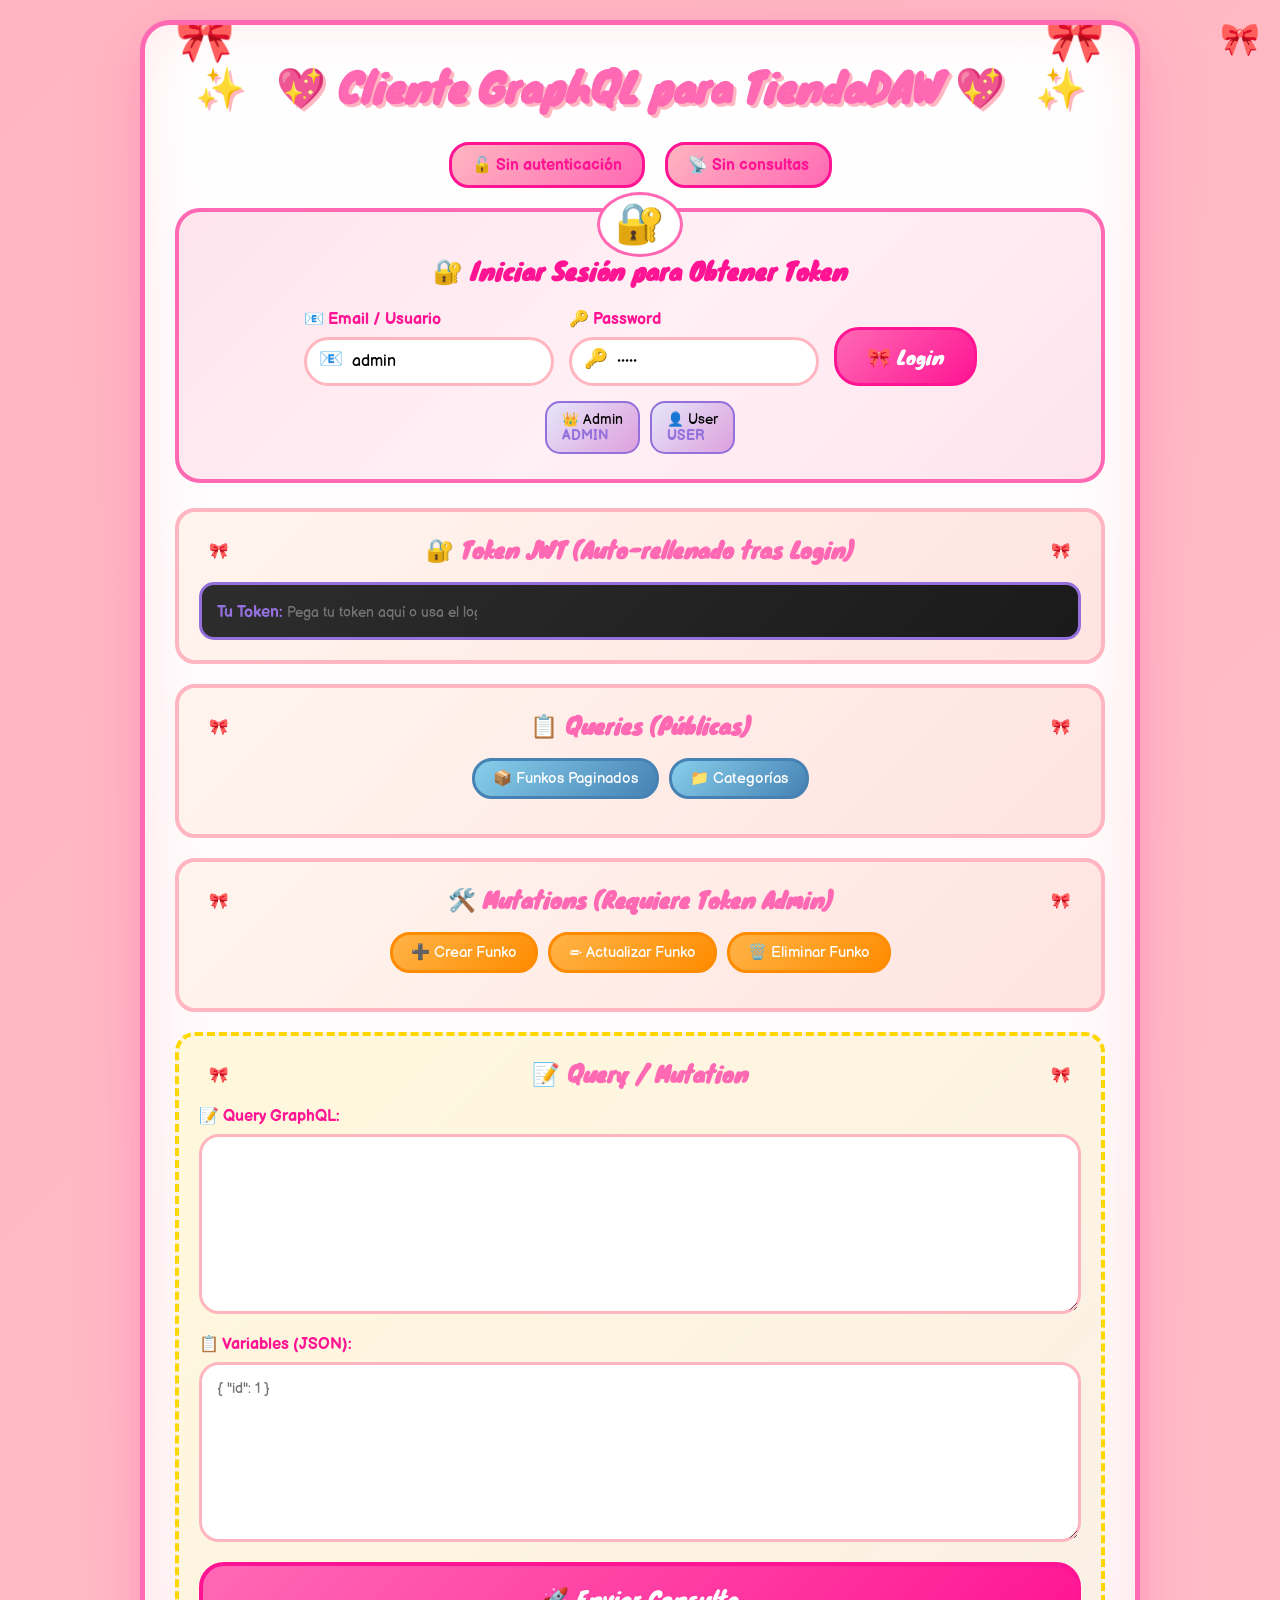
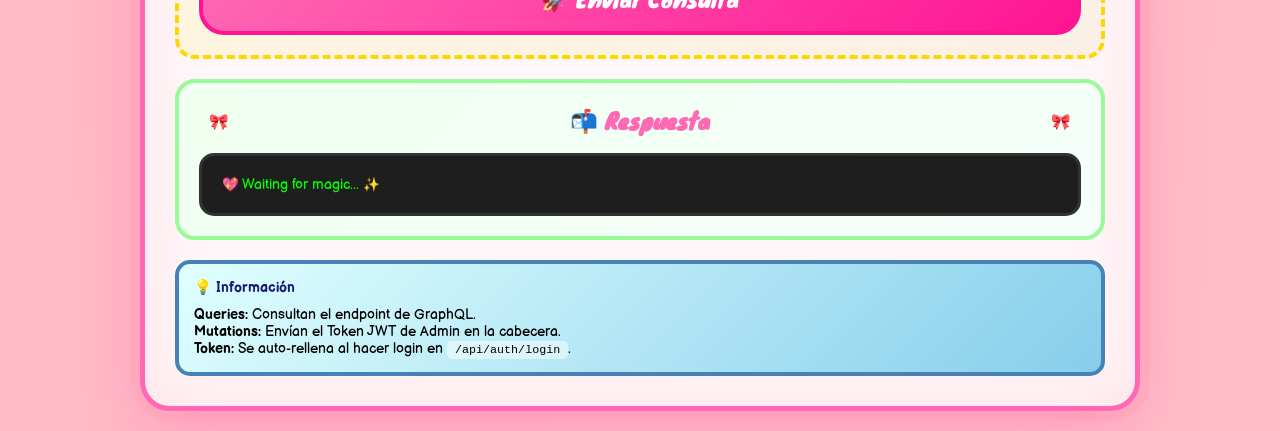
==== Funko.Client/Pages/index.html @ 9c13aac6 "adelanto" ====
﻿<!DOCTYPE html>
<html lang="es">
<head>
    <meta charset="UTF-8" />
    <meta name="viewport" content="width=device-width, initial-scale=1.0" />
    <title>💖 Cliente GraphQL para TiendaDAW 💖</title>
    <link href="https://fonts.googleapis.com/css2?family=Knewave&family=Balsamiq+Sans&display=swap" rel="stylesheet">
    <style>
        * { margin: 0; padding: 0; box-sizing: border-box; }

        :root {
            --hk-pink: #FF69B4;
            --hk-light-pink: #FFB6C1;
            --hk-red: #FF1493;
            --hk-yellow: #FFD700;
            --hk-purple: #9370DB;
            --hk-blue: #87CEEB;
            --hk-green: #98FB98;
        }

        body {
            background: linear-gradient(135deg, #FFB6C1, #FFC0CB, #FFE4E1, #FFF0F5);
            background-size: 400% 400%;
            animation: gradientShift 8s ease infinite;
            font-family: 'Balsamiq Sans', cursive, sans-serif;
            min-height: 100vh;
            padding: 20px;
        }

        @keyframes gradientShift {
            0% { background-position: 0% 50%; }
            50% { background-position: 100% 50%; }
            100% { background-position: 0% 50%; }
        }

        @keyframes float {
            0%, 100% { transform: translateY(0px); }
            50% { transform: translateY(-10px); }
        }

        @keyframes sparkle {
            0%, 100% { opacity: 1; transform: scale(1) rotate(0deg); }
            50% { opacity: 0.7; transform: scale(1.2) rotate(180deg); }
        }

        .floating-ribbon {
            position: fixed;
            top: 20px;
            right: 20px;
            font-size: 2em;
            animation: float 3s ease-in-out infinite;
            z-index: 1000;
        }

        .container {
            background: linear-gradient(180deg, #FFFFFF 0%, #FFF5F8 100%);
            border: 5px solid var(--hk-pink);
            border-radius: 30px;
            padding: 30px;
            width: 95%;
            max-width: 1000px;
            margin: 0 auto;
            box-shadow:
                    0 20px 60px rgba(255, 105, 180, 0.4),
                    0 0 0 10px var(--hk-light-pink),
                    inset 0 0 60px rgba(255, 182, 193, 0.3);
            position: relative;
            overflow: hidden;
        }

        .container::before {
            content: '🎀';
            position: absolute;
            top: -15px;
            left: 30px;
            font-size: 3em;
            animation: float 2s ease-in-out infinite;
        }

        .container::after {
            content: '🎀';
            position: absolute;
            top: -15px;
            right: 30px;
            font-size: 3em;
            animation: float 2s ease-in-out infinite 1s;
        }

        h1 {
            color: var(--hk-pink);
            text-align: center;
            font-family: 'Knewave', cursive;
            font-size: 2.5em;
            text-shadow: 3px 3px var(--hk-light-pink);
            margin-bottom: 25px;
            position: relative;
        }

        h1::before, h1::after {
            content: '✨';
            position: absolute;
            top: 50%;
            transform: translateY(-50%);
            animation: sparkle 2s ease-in-out infinite;
        }

        h1::before { left: 20px; }
        h1::after { right: 20px; animation-delay: 1s; }

        /* Login Section */
        .login-section {
            background: linear-gradient(135deg, #FFE4EC 0%, #FFF0F5 50%, #FFE4EC 100%);
            border: 4px solid var(--hk-pink);
            border-radius: 25px;
            padding: 25px;
            margin-bottom: 25px;
            position: relative;
        }

        .login-section::before {
            content: '🔐';
            position: absolute;
            top: -20px;
            left: 50%;
            transform: translateX(-50%);
            font-size: 2.5em;
            background: white;
            padding: 5px 15px;
            border-radius: 50%;
            border: 3px solid var(--hk-pink);
        }

        .login-title {
            color: var(--hk-red);
            text-align: center;
            font-family: 'Knewave', cursive;
            font-size: 1.5em;
            margin: 15px 0 20px 0;
        }

        .login-form {
            display: flex;
            gap: 15px;
            flex-wrap: wrap;
            align-items: flex-end;
            justify-content: center;
        }

        .input-group {
            position: relative;
            flex: 1;
            min-width: 180px;
            max-width: 250px;
        }

        .input-group label {
            display: block;
            color: var(--hk-red);
            font-weight: bold;
            margin-bottom: 8px;
            font-size: 1em;
        }

        .input-group input {
            width: 100%;
            padding: 12px 15px 12px 45px;
            border: 3px solid var(--hk-light-pink);
            border-radius: 25px;
            font-size: 1em;
            font-family: 'Balsamiq Sans', cursive;
            transition: all 0.3s ease;
            background: white;
        }

        .input-group input:focus {
            outline: none;
            border-color: var(--hk-pink);
            box-shadow: 0 0 20px rgba(255, 105, 180, 0.4);
        }

        .input-icon {
            position: absolute;
            left: 15px;
            top: 38px;
            font-size: 1.2em;
        }

        .btn-login {
            padding: 12px 30px;
            background: linear-gradient(135deg, var(--hk-pink), var(--hk-red));
            color: white;
            border: 3px solid var(--hk-red);
            border-radius: 25px;
            font-family: 'Knewave', cursive;
            font-size: 1.2em;
            cursor: pointer;
            transition: all 0.3s ease;
            position: relative;
            overflow: hidden;
        }

        .btn-login::before {
            content: '';
            position: absolute;
            top: 50%;
            left: 50%;
            width: 0;
            height: 0;
            background: rgba(255,255,255,0.3);
            border-radius: 50%;
            transform: translate(-50%, -50%);
            transition: all 0.3s ease;
        }

        .btn-login:hover::before {
            width: 200px;
            height: 200px;
        }

        .btn-login:hover {
            transform: translateY(-3px);
            box-shadow: 0 8px 25px rgba(255, 15, 147, 0.5);
        }

        .btn-login:disabled {
            opacity: 0.6;
            cursor: not-allowed;
            transform: none;
        }

        /* Demo Users */
        .demo-users {
            display: flex;
            gap: 10px;
            justify-content: center;
            margin-top: 15px;
            flex-wrap: wrap;
        }

        .demo-user {
            padding: 8px 15px;
            background: linear-gradient(135deg, #E6E6FA, #DDA0DD);
            border: 2px solid var(--hk-purple);
            border-radius: 15px;
            font-size: 0.85em;
            cursor: pointer;
            transition: all 0.3s ease;
        }

        .demo-user:hover {
            transform: scale(1.05);
            box-shadow: 0 4px 15px rgba(147, 112, 219, 0.4);
        }

        .demo-user .role {
            font-weight: bold;
            color: var(--hk-purple);
        }

        /* Config Section */
        .config-section {
            background: linear-gradient(135deg, #FFF5EE, #FFE4E1);
            border: 4px solid var(--hk-light-pink);
            border-radius: 20px;
            padding: 20px;
            margin-bottom: 20px;
        }

        .section-title {
            color: var(--hk-pink);
            font-family: 'Knewave', cursive;
            font-size: 1.4em;
            text-align: center;
            margin-bottom: 15px;
            position: relative;
        }

        .section-title::before, .section-title::after {
            content: '🎀';
            font-size: 0.7em;
            position: absolute;
            top: 50%;
            transform: translateY(-50%);
        }

        .section-title::before { left: 10px; }
        .section-title::after { right: 10px; }

        .form-row {
            display: flex;
            gap: 15px;
            flex-wrap: wrap;
        }

        .form-group {
            flex: 1;
            min-width: 200px;
        }

        .form-group label {
            display: block;
            color: var(--hk-red);
            font-weight: bold;
            margin-bottom: 8px;
        }

        .form-group input, .form-group textarea {
            width: 100%;
            padding: 12px 15px;
            border: 3px solid var(--hk-light-pink);
            border-radius: 20px;
            font-size: 1em;
            font-family: 'Balsamiq Sans', cursive;
            transition: all 0.3s ease;
        }

        .form-group input:focus, .form-group textarea:focus {
            outline: none;
            border-color: var(--hk-pink);
            box-shadow: 0 0 15px rgba(255, 105, 180, 0.3);
        }

        .token-display {
            background: linear-gradient(135deg, #2d2d2d, #1a1a1a);
            border: 3px solid var(--hk-purple);
            border-radius: 15px;
            padding: 15px;
            margin-top: 10px;
        }

        .token-display label {
            color: var(--hk-purple);
            font-weight: bold;
        }

        .token-display input {
            background: transparent !important;
            border: none !important;
            color: #00ff00;
            font-family: 'Balsamiq Sans', cursive;
            font-size: 0.85em;
            padding: 0 !important;
            margin-top: 5px;
        }

        .token-display input:focus {
            box-shadow: none !important;
        }

        /* Quick Buttons */
        .quick-queries {
            display: flex;
            flex-wrap: wrap;
            gap: 10px;
            justify-content: center;
            margin-bottom: 15px;
        }

        .btn-quick {
            padding: 8px 18px;
            background: linear-gradient(135deg, var(--hk-blue), #4682B4);
            color: white;
            border: 3px solid #4682B4;
            border-radius: 20px;
            font-family: 'Balsamiq Sans', cursive;
            font-size: 0.95em;
            cursor: pointer;
            transition: all 0.3s ease;
        }

        .btn-quick:hover {
            transform: translateY(-2px);
            box-shadow: 0 5px 15px rgba(70, 130, 180, 0.4);
        }

        .btn-quick.admin {
            background: linear-gradient(135deg, #FFB347, #FF8C00);
            border-color: #FF8C00;
        }

        .btn-quick.sub {
            background: linear-gradient(135deg, var(--hk-green), #32CD32);
            border-color: #32CD32;
        }

        /* Editor */
        .editor-section {
            background: linear-gradient(135deg, #FFF8DC, #FAF0E6);
            border: 4px dashed var(--hk-yellow);
            border-radius: 20px;
            padding: 20px;
            margin-bottom: 20px;
        }

        .editor-section textarea {
            width: 100%;
            min-height: 180px;
            padding: 15px;
            border: 3px solid var(--hk-light-pink);
            border-radius: 20px;
            font-family: 'Balsamiq Sans', cursive;
            font-size: 0.9em;
            box-sizing: border-box;
            transition: all 0.3s ease;
        }

        .editor-section textarea:focus {
            outline: none;
            border-color: var(--hk-pink);
            box-shadow: 0 0 15px rgba(255, 105, 180, 0.3);
        }

        .btn-send {
            width: 100%;
            padding: 15px;
            background: linear-gradient(135deg, var(--hk-pink), var(--hk-red));
            color: white;
            border: 4px solid var(--hk-red);
            border-radius: 25px;
            font-family: 'Knewave', cursive;
            font-size: 1.4em;
            cursor: pointer;
            transition: all 0.3s ease;
            margin-top: 15px;
        }

        .btn-send:hover {
            transform: translateY(-3px);
            box-shadow: 0 10px 30px rgba(255, 15, 147, 0.5);
        }

        /* Response */
        .response-section {
            background: linear-gradient(135deg, #F0FFF0, #F5FFFA);
            border: 4px solid var(--hk-green);
            border-radius: 20px;
            padding: 20px;
        }

        #response {
            background: #1e1e1e;
            border: 3px solid #333;
            border-radius: 15px;
            padding: 20px;
            color: #00ff00;
            font-family: 'Balsamiq Sans', cursive;
            font-size: 0.85em;
            max-height: 350px;
            overflow-y: auto;
            white-space: pre-wrap;
            word-wrap: break-word;
        }

        #error {
            background: linear-gradient(135deg, #FFE4E1, #FFB6C1);
            border: 4px solid var(--hk-red);
            border-radius: 15px;
            padding: 15px;
            color: #8B0000;
            font-weight: bold;
            margin-top: 15px;
        }

        /* Status */
        .status-bar {
            display: flex;
            justify-content: center;
            gap: 20px;
            margin-bottom: 20px;
            flex-wrap: wrap;
        }

        .status-item {
            padding: 10px 20px;
            border-radius: 20px;
            font-weight: bold;
            display: flex;
            align-items: center;
            gap: 8px;
        }

        .status-connected {
            background: linear-gradient(135deg, var(--hk-green), #90EE90);
            color: #006400;
            border: 3px solid #228B22;
        }

        .status-disconnected {
            background: linear-gradient(135deg, #FFB6C1, #FF69B4);
            color: var(--hk-red);
            border: 3px solid var(--hk-red);
        }

        .status-loading {
            background: linear-gradient(135deg, var(--hk-yellow), #FFA500);
            color: #8B4513;
            border: 3px solid #DAA520;
            animation: spin 1s linear infinite;
        }

        @keyframes spin {
            0% { transform: rotate(0deg); }
            100% { transform: rotate(360deg); }
        }

        /* Info Box */
        .info-box {
            background: linear-gradient(135deg, #E0FFFF, #87CEEB);
            border: 4px solid #4682B4;
            border-radius: 15px;
            padding: 15px;
            margin-top: 20px;
            font-size: 0.9em;
        }

        .info-box h4 {
            color: #191970;
            margin-bottom: 10px;
        }

        .info-box code {
            background: rgba(255,255,255,0.5);
            padding: 2px 8px;
            border-radius: 5px;
        }

        /* Scrollbar */
        #response::-webkit-scrollbar {
            width: 12px;
        }

        #response::-webkit-scrollbar-track {
            background: #333;
            border-radius: 10px;
        }

        #response::-webkit-scrollbar-thumb {
            background: var(--hk-pink);
            border-radius: 10px;
        }

        @media (max-width: 768px) {
            .login-form {
                flex-direction: column;
                align-items: stretch;
            }

            .input-group {
                max-width: 100%;
            }

            .btn-login {
                width: 100%;
            }
        }
    </style>
</head>
<body>
<div class="floating-ribbon">🎀</div>

<div class="container">
    <h1>💖 Cliente GraphQL para TiendaDAW 💖</h1>

    <!-- Status Bar -->
    <div class="status-bar">
        <div id="authStatus" class="status-item status-disconnected">
            🔓 Sin autenticación
        </div>
        <div id="responseStatus" class="status-item status-disconnected">
            📡 Sin consultas
        </div>
    </div>

    <!-- Login Section -->
    <div class="login-section">
        <h2 class="login-title">🔐 Iniciar Sesión para Obtener Token</h2>
        <div class="login-form">
            <div class="input-group">
                <label for="email">📧 Email / Usuario</label>
                <span class="input-icon">📧</span>
                <input type="text" id="email" placeholder="admin" value="admin">
            </div>
            <div class="input-group">
                <label for="password">🔑 Password</label>
                <span class="input-icon">🔑</span>
                <input type="password" id="password" placeholder="Contraseña" value="admin">
            </div>
            <button id="btnLogin" class="btn-login" onclick="doLogin()">
                🎀 Login
            </button>
        </div>
        <div class="demo-users">
            <div class="demo-user" onclick="fillDemo('admin', 'admin')">
                👑 Admin<br><span class="role">ADMIN</span>
            </div>
            <div class="demo-user" onclick="fillDemo('userdaw', 'userdaw')">
                👤 User<br><span class="role">USER</span>
            </div>
        </div>
    </div>

    <!-- Token Display -->
    <div class="config-section">
        <h3 class="section-title">🔐 Token JWT (Auto-rellenado tras Login)</h3>
        <div class="token-display">
            <label for="token">Tu Token:</label>
            <input type="text" id="token" placeholder="Pega tu token aquí o usa el login arriba">
        </div>
    </div>

    <!-- Queries -->
    <div class="config-section">
        <h3 class="section-title">📋 Queries (Públicas)</h3>
        <div class="quick-queries">
            <button class="btn-quick" onclick="loadQuery('funkos')">📦 Funkos Paginados</button>
            <button class="btn-quick" onclick="loadQuery('categorias')">📁 Categorías</button>
        </div>
    </div>

    <!-- Mutations (Admin) -->
    <div class="config-section">
        <h3 class="section-title">🛠️ Mutations (Requiere Token Admin)</h3>
        <div class="quick-queries">
            <button class="btn-quick admin" onclick="loadQuery('createFunko')">➕ Crear Funko</button>
            <button class="btn-quick admin" onclick="loadQuery('updateFunko')">✏️ Actualizar Funko</button>
            <button class="btn-quick admin" onclick="loadQuery('deleteFunko')">🗑️ Eliminar Funko</button>
        </div>
    </div>

    <!-- Editor -->
    <div class="editor-section">
        <h3 class="section-title">📝 Query / Mutation</h3>
        <div class="form-group">
            <label for="query">📝 Query GraphQL:</label>
            <textarea id="query"></textarea>
        </div>

        <div class="form-group" style="margin-top: 15px;">
            <label for="variables">📋 Variables (JSON):</label>
            <textarea id="variables" rows="3" placeholder='{ "id": 1 }'></textarea>
        </div>

        <button class="btn-send" onclick="sendQuery()">
            🚀 Enviar Consulta
        </button>
    </div>

    <!-- Response -->
    <div class="response-section">
        <h3 class="section-title">📬 Respuesta</h3>
        <div id="response">💖 Waiting for magic... ✨</div>
        <div id="error" style="display: none"></div>
    </div>

    <!-- Info -->
    <div class="info-box">
        <h4>💡 Información</h4>
        <p><b>Queries:</b> Consultan el endpoint de GraphQL.</p>
        <p><b>Mutations:</b> Envían el Token JWT de Admin en la cabecera.</p>
        <p><b>Token:</b> Se auto-rellena al hacer login en <code>/api/auth/login</code>.</p>
    </div>
</div>

<script>
    const API_URL = 'http://localhost:5175'; // Cambia el puerto si tu API corre en otro

    const queries = {
        funkos: `query {
  funkosPaged {
    nodes {
      id
      name
      precio
      stock
      categoria {
        idY
        name
      }
    }
  }
}`,
        categorias: `{
  categorias {
    idY
    name
    descripcion
  }
}`,
        createFunko: `mutation($input: CreateFunkoInput!) {
  crearProducto(input: $input) {
    id
    name
    precio
    stock
  }
}`,
        varsCreate: `{
  "input": {
    "name": "Funko Test",
    "precio": 25.99,
    "stock": 10,
    "categoriaId": "TU_ID_DE_CATEGORIA",
    "proveedorId": "6aea3735970e44112a37f3c7"
  }
}`,
        updateFunko: `mutation($id: Long!, $input: UpdateFunkoInput!) {
  actualizarFunko(id: $id, input: $input) {
    id
    name
    precio
    stock
  }
}`,
        varsUpdate: `{
  "id": 1,
  "input": {
    "name": "Funko Actualizado",
    "precio": 29.99,
    "stock": 15,
    "categoriaId": "TU_ID_DE_CATEGORIA",
    "proveedorId": "6aea3735970e44112a37f3c7"
  }
}`,
        deleteFunko: `mutation($id: Long!) {
  eliminarFunko(id: $id)
}`,
        varsDelete: `{"id": 1}`
    };

    function fillDemo(username, password) {
        document.getElementById('email').value = username;
        document.getElementById('password').value = password;
    }

    async function doLogin() {
        const username = document.getElementById('email').value.trim();
        const password = document.getElementById('password').value;
        const btn = document.getElementById('btnLogin');
        const status = document.getElementById('authStatus');

        if (!username || !password) {
            alert('Completa usuario y contraseña');
            return;
        }

        btn.disabled = true;
        btn.textContent = '⏳ Validando...';
        status.className = 'status-item status-loading';
        status.textContent = '🔄 Autenticando...';

        try {
            // Apunta exactamente a tu endpoint de login en ASP.NET Core Identity
            const response = await fetch(`${API_URL}/api/auth/login`, {
                method: 'POST',
                headers: { 'Content-Type': 'application/json' },
                body: JSON.stringify({ username, password })
            });

            const data = await response.json();
            const tokenValue = data.token || data.Token;

            if (response.ok && tokenValue) {
                document.getElementById('token').value = tokenValue;
                status.className = 'status-item status-connected';
                status.innerHTML = `🔓 ${username} (Autenticado)`;
                document.getElementById('response').textContent = '✅ Login exitoso! Token almacenado.\n\n' +
                    JSON.stringify(data, null, 2);
            } else {
                status.className = 'status-item status-disconnected';
                status.textContent = '🔓 Error de autenticación';
                document.getElementById('response').textContent = JSON.stringify(data, null, 2);
            }
        } catch (error) {
            status.className = 'status-item status-disconnected';
            status.textContent = '🔓 Error de conexión';
            alert('No se pudo conectar al servidor en ' + API_URL);
        }

        btn.disabled = false;
        btn.textContent = '🎀 Login';
    }

    function loadQuery(type) {
        const queryEl = document.getElementById('query');
        const varsEl = document.getElementById('variables');

        if (queries[type]) {
            queryEl.value = queries[type];
        }

        const varKey = 'vars' + type.charAt(0).toUpperCase() + type.slice(1);
        if (queries[varKey]) {
            varsEl.value = queries[varKey];
        } else {
            varsEl.value = '';
        }
    }

    async function sendQuery() {
        const query = document.getElementById('query').value;
        const variablesText = document.getElementById('variables').value;
        const token = document.getElementById('token').value.trim();
        const responseStatus = document.getElementById('responseStatus');
        const responseBox = document.getElementById('response');

        responseStatus.className = 'status-item status-loading';
        responseStatus.textContent = '📡 Enviando...';

        let variables = null;
        if (variablesText.trim()) {
            try {
                variables = JSON.parse(variablesText);
            } catch (e) {
                alert('Las variables no tienen un formato JSON válido.');
                responseStatus.className = 'status-item status-disconnected';
                responseStatus.textContent = '📡 Error JSON';
                return;
            }
        }

        const headers = { 'Content-Type': 'application/json' };
        if (token) {
            headers['Authorization'] = `Bearer ${token}`;
        }

        try {
            const res = await fetch(`${API_URL}/graphql`, {
                method: 'POST',
                headers: headers,
                body: JSON.stringify({ query, variables })
            });

            const result = await res.json();
            responseBox.textContent = JSON.stringify(result, null, 2);
            responseStatus.className = 'status-item status-connected';
            responseStatus.textContent = '📡 Respuesta recibida';
        } catch (err) {
            responseBox.textContent = 'Error de red: ' + err.message;
            responseStatus.className = 'status-item status-disconnected';
            responseStatus.textContent = '📡 Error de red';
        }
    }
</script>
</body>
</html>
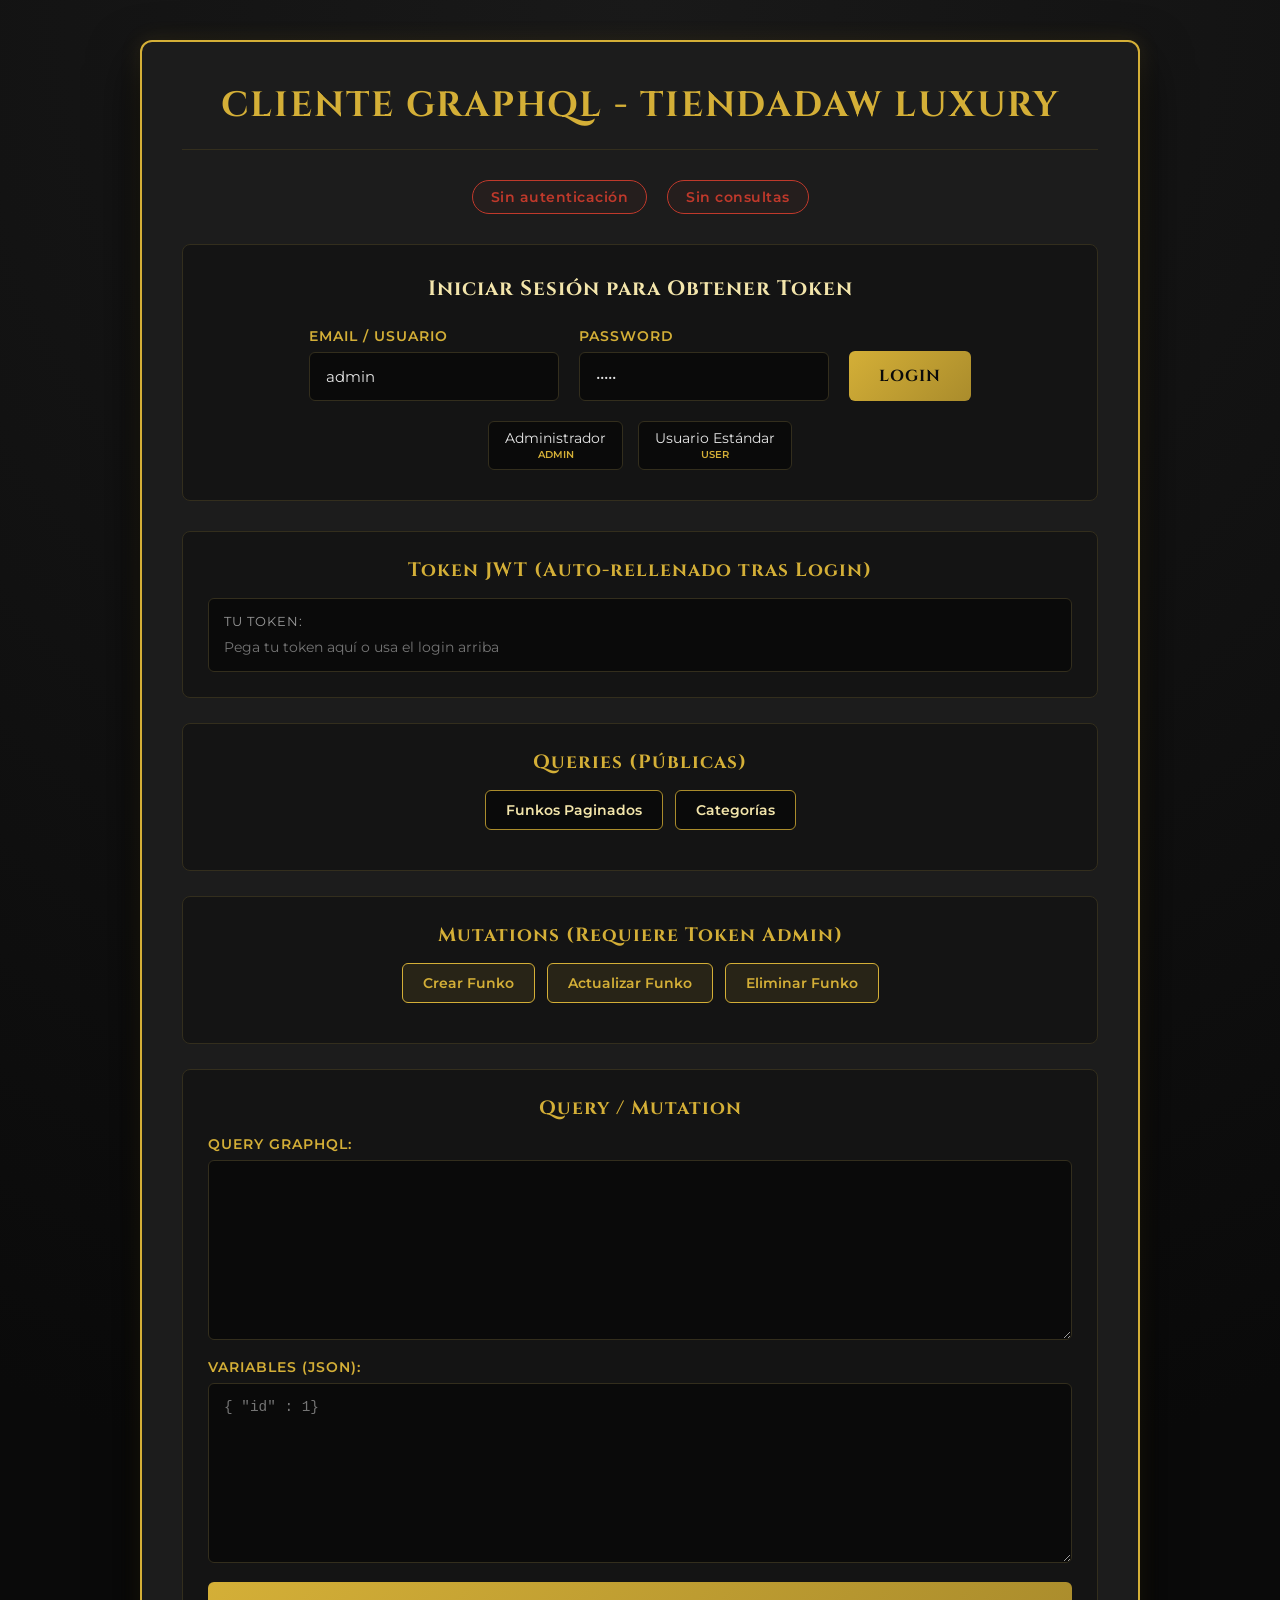
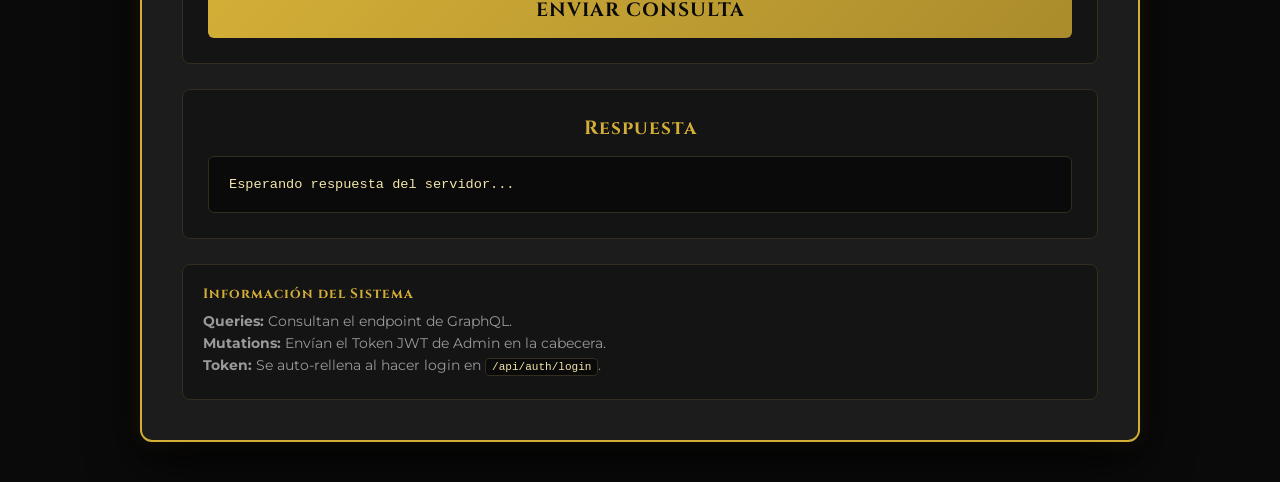
==== commit b51c250d: "Terminado Graphql y mejora de interfaces" ====
--- a/Funko.Client/Pages/index.html
+++ b/Funko.Client/Pages/index.html
@@ -3,144 +3,77 @@
 <head>
     <meta charset="UTF-8" />
     <meta name="viewport" content="width=device-width, initial-scale=1.0" />
-    <title>💖 Cliente GraphQL para TiendaDAW 💖</title>
-    <link href="https://fonts.googleapis.com/css2?family=Knewave&family=Balsamiq+Sans&display=swap" rel="stylesheet">
+    <title>Cliente GraphQL - TiendaDAW Luxury</title>
+    <link href="https://fonts.googleapis.com/css2?family=Cinzel:wght@500;700&family=Montserrat:wght@300;400;600&display=swap" rel="stylesheet">
     <style>
         * { margin: 0; padding: 0; box-sizing: border-box; }
 
         :root {
-            --hk-pink: #FF69B4;
-            --hk-light-pink: #FFB6C1;
-            --hk-red: #FF1493;
-            --hk-yellow: #FFD700;
-            --hk-purple: #9370DB;
-            --hk-blue: #87CEEB;
-            --hk-green: #98FB98;
+            --luxury-black: #0A0A0A;
+            --luxury-dark: #141414;
+            --luxury-card: #1C1C1C;
+            --luxury-gold: #D4AF37;
+            --luxury-gold-light: #F3E5AB;
+            --luxury-gold-dark: #AA8C2C;
+            --luxury-border: #332E1D;
+            --luxury-text: #E5E5E5;
+            --luxury-muted: #999999;
         }
 
         body {
-            background: linear-gradient(135deg, #FFB6C1, #FFC0CB, #FFE4E1, #FFF0F5);
-            background-size: 400% 400%;
-            animation: gradientShift 8s ease infinite;
-            font-family: 'Balsamiq Sans', cursive, sans-serif;
+            background-color: var(--luxury-black);
+            background-image: radial-gradient(circle at 50% 0%, #1A1A1A 0%, var(--luxury-black) 70%);
+            font-family: 'Montserrat', sans-serif;
+            color: var(--luxury-text);
             min-height: 100vh;
-            padding: 20px;
-        }
-
-        @keyframes gradientShift {
-            0% { background-position: 0% 50%; }
-            50% { background-position: 100% 50%; }
-            100% { background-position: 0% 50%; }
-        }
-
-        @keyframes float {
-            0%, 100% { transform: translateY(0px); }
-            50% { transform: translateY(-10px); }
-        }
-
-        @keyframes sparkle {
-            0%, 100% { opacity: 1; transform: scale(1) rotate(0deg); }
-            50% { opacity: 0.7; transform: scale(1.2) rotate(180deg); }
-        }
-
-        .floating-ribbon {
-            position: fixed;
-            top: 20px;
-            right: 20px;
-            font-size: 2em;
-            animation: float 3s ease-in-out infinite;
-            z-index: 1000;
+            padding: 40px 20px;
         }
 
         .container {
-            background: linear-gradient(180deg, #FFFFFF 0%, #FFF5F8 100%);
-            border: 5px solid var(--hk-pink);
-            border-radius: 30px;
-            padding: 30px;
+            background: var(--luxury-card);
+            border: 2px solid var(--luxury-gold);
+            border-radius: 12px;
+            padding: 40px;
             width: 95%;
             max-width: 1000px;
             margin: 0 auto;
-            box-shadow:
-                    0 20px 60px rgba(255, 105, 180, 0.4),
-                    0 0 0 10px var(--hk-light-pink),
-                    inset 0 0 60px rgba(255, 182, 193, 0.3);
+            box-shadow: 0 20px 50px rgba(0, 0, 0, 0.8), 0 0 20px rgba(212, 175, 55, 0.15);
             position: relative;
-            overflow: hidden;
-        }
-
-        .container::before {
-            content: '🎀';
-            position: absolute;
-            top: -15px;
-            left: 30px;
-            font-size: 3em;
-            animation: float 2s ease-in-out infinite;
-        }
-
-        .container::after {
-            content: '🎀';
-            position: absolute;
-            top: -15px;
-            right: 30px;
-            font-size: 3em;
-            animation: float 2s ease-in-out infinite 1s;
         }
 
         h1 {
-            color: var(--hk-pink);
+            color: var(--luxury-gold);
             text-align: center;
-            font-family: 'Knewave', cursive;
-            font-size: 2.5em;
-            text-shadow: 3px 3px var(--hk-light-pink);
-            margin-bottom: 25px;
-            position: relative;
-        }
-
-        h1::before, h1::after {
-            content: '✨';
-            position: absolute;
-            top: 50%;
-            transform: translateY(-50%);
-            animation: sparkle 2s ease-in-out infinite;
-        }
-
-        h1::before { left: 20px; }
-        h1::after { right: 20px; animation-delay: 1s; }
+            font-family: 'Cinzel', serif;
+            font-size: 2.2em;
+            letter-spacing: 2px;
+            margin-bottom: 30px;
+            text-transform: uppercase;
+            border-bottom: 1px solid var(--luxury-border);
+            padding-bottom: 20px;
+        }
 
         /* Login Section */
         .login-section {
-            background: linear-gradient(135deg, #FFE4EC 0%, #FFF0F5 50%, #FFE4EC 100%);
-            border: 4px solid var(--hk-pink);
-            border-radius: 25px;
-            padding: 25px;
+            background: var(--luxury-dark);
+            border: 1px solid var(--luxury-border);
+            border-radius: 8px;
+            padding: 30px;
+            margin-bottom: 30px;
+        }
+
+        .login-title {
+            color: var(--luxury-gold-light);
+            text-align: center;
+            font-family: 'Cinzel', serif;
+            font-size: 1.3em;
             margin-bottom: 25px;
-            position: relative;
-        }
-
-        .login-section::before {
-            content: '🔐';
-            position: absolute;
-            top: -20px;
-            left: 50%;
-            transform: translateX(-50%);
-            font-size: 2.5em;
-            background: white;
-            padding: 5px 15px;
-            border-radius: 50%;
-            border: 3px solid var(--hk-pink);
-        }
-
-        .login-title {
-            color: var(--hk-red);
-            text-align: center;
-            font-family: 'Knewave', cursive;
-            font-size: 1.5em;
-            margin: 15px 0 20px 0;
+            letter-spacing: 1px;
         }
 
         .login-form {
             display: flex;
-            gap: 15px;
+            gap: 20px;
             flex-wrap: wrap;
             align-items: flex-end;
             justify-content: center;
@@ -155,136 +88,116 @@
 
         .input-group label {
             display: block;
-            color: var(--hk-red);
-            font-weight: bold;
+            color: var(--luxury-gold);
+            font-weight: 600;
             margin-bottom: 8px;
-            font-size: 1em;
+            font-size: 0.85em;
+            letter-spacing: 1px;
+            text-transform: uppercase;
         }
 
         .input-group input {
             width: 100%;
-            padding: 12px 15px 12px 45px;
-            border: 3px solid var(--hk-light-pink);
-            border-radius: 25px;
-            font-size: 1em;
-            font-family: 'Balsamiq Sans', cursive;
+            padding: 14px 16px;
+            border: 1px solid var(--luxury-border);
+            border-radius: 6px;
+            font-size: 0.95em;
+            font-family: 'Montserrat', sans-serif;
+            background: var(--luxury-black);
+            color: var(--luxury-text);
             transition: all 0.3s ease;
-            background: white;
         }
 
         .input-group input:focus {
             outline: none;
-            border-color: var(--hk-pink);
-            box-shadow: 0 0 20px rgba(255, 105, 180, 0.4);
+            border-color: var(--luxury-gold);
+            box-shadow: 0 0 10px rgba(212, 175, 55, 0.2);
         }
 
         .input-icon {
-            position: absolute;
-            left: 15px;
-            top: 38px;
-            font-size: 1.2em;
+            display: none; /* Oculto al quitar emojis */
         }
 
         .btn-login {
-            padding: 12px 30px;
-            background: linear-gradient(135deg, var(--hk-pink), var(--hk-red));
-            color: white;
-            border: 3px solid var(--hk-red);
-            border-radius: 25px;
-            font-family: 'Knewave', cursive;
-            font-size: 1.2em;
+            padding: 14px 30px;
+            background: linear-gradient(135deg, var(--luxury-gold), var(--luxury-gold-dark));
+            color: var(--luxury-black);
+            border: none;
+            border-radius: 6px;
+            font-family: 'Cinzel', serif;
+            font-weight: 700;
+            font-size: 1em;
+            letter-spacing: 1px;
             cursor: pointer;
             transition: all 0.3s ease;
-            position: relative;
-            overflow: hidden;
-        }
-
-        .btn-login::before {
-            content: '';
-            position: absolute;
-            top: 50%;
-            left: 50%;
-            width: 0;
-            height: 0;
-            background: rgba(255,255,255,0.3);
-            border-radius: 50%;
-            transform: translate(-50%, -50%);
-            transition: all 0.3s ease;
-        }
-
-        .btn-login:hover::before {
-            width: 200px;
-            height: 200px;
+            text-transform: uppercase;
         }
 
         .btn-login:hover {
-            transform: translateY(-3px);
-            box-shadow: 0 8px 25px rgba(255, 15, 147, 0.5);
+            background: linear-gradient(135deg, var(--luxury-gold-light), var(--luxury-gold));
+            box-shadow: 0 5px 20px rgba(212, 175, 55, 0.4);
         }
 
         .btn-login:disabled {
-            opacity: 0.6;
+            opacity: 0.5;
             cursor: not-allowed;
-            transform: none;
         }
 
         /* Demo Users */
         .demo-users {
             display: flex;
-            gap: 10px;
+            gap: 15px;
             justify-content: center;
-            margin-top: 15px;
+            margin-top: 20px;
             flex-wrap: wrap;
         }
 
         .demo-user {
-            padding: 8px 15px;
-            background: linear-gradient(135deg, #E6E6FA, #DDA0DD);
-            border: 2px solid var(--hk-purple);
-            border-radius: 15px;
+            padding: 8px 16px;
+            background: var(--luxury-black);
+            border: 1px solid var(--luxury-border);
+            border-radius: 6px;
             font-size: 0.85em;
             cursor: pointer;
             transition: all 0.3s ease;
+            color: var(--luxury-text);
+            text-align: center;
         }
 
         .demo-user:hover {
-            transform: scale(1.05);
-            box-shadow: 0 4px 15px rgba(147, 112, 219, 0.4);
+            border-color: var(--luxury-gold);
+            color: var(--luxury-gold);
         }
 
         .demo-user .role {
-            font-weight: bold;
-            color: var(--hk-purple);
+            font-weight: 600;
+            color: var(--luxury-gold);
+            font-size: 0.75em;
+            display: block;
+            margin-top: 2px;
         }
 
         /* Config Section */
         .config-section {
-            background: linear-gradient(135deg, #FFF5EE, #FFE4E1);
-            border: 4px solid var(--hk-light-pink);
-            border-radius: 20px;
-            padding: 20px;
-            margin-bottom: 20px;
+            background: var(--luxury-dark);
+            border: 1px solid var(--luxury-border);
+            border-radius: 8px;
+            padding: 25px;
+            margin-bottom: 25px;
         }
 
         .section-title {
-            color: var(--hk-pink);
-            font-family: 'Knewave', cursive;
-            font-size: 1.4em;
+            color: var(--luxury-gold);
+            font-family: 'Cinzel', serif;
+            font-size: 1.2em;
             text-align: center;
             margin-bottom: 15px;
-            position: relative;
+            letter-spacing: 1px;
         }
 
         .section-title::before, .section-title::after {
-            content: '🎀';
-            font-size: 0.7em;
-            position: absolute;
-            top: 50%;
-            transform: translateY(-50%);
-        }
-
-        .section-title::before { left: 10px; }
-        .section-title::after { right: 10px; }
+            content: none;
+        }
 
         .form-row {
             display: flex;
@@ -299,48 +212,58 @@
 
         .form-group label {
             display: block;
-            color: var(--hk-red);
-            font-weight: bold;
+            color: var(--luxury-gold);
+            font-weight: 600;
             margin-bottom: 8px;
+            font-size: 0.85em;
+            letter-spacing: 1px;
+            text-transform: uppercase;
         }
 
         .form-group input, .form-group textarea {
             width: 100%;
-            padding: 12px 15px;
-            border: 3px solid var(--hk-light-pink);
-            border-radius: 20px;
-            font-size: 1em;
-            font-family: 'Balsamiq Sans', cursive;
+            padding: 14px 16px;
+            border: 1px solid var(--luxury-border);
+            border-radius: 6px;
+            font-size: 0.95em;
+            font-family: 'Montserrat', sans-serif;
+            background: var(--luxury-black);
+            color: var(--luxury-text);
             transition: all 0.3s ease;
         }
 
         .form-group input:focus, .form-group textarea:focus {
             outline: none;
-            border-color: var(--hk-pink);
-            box-shadow: 0 0 15px rgba(255, 105, 180, 0.3);
+            border-color: var(--luxury-gold);
+            box-shadow: 0 0 10px rgba(212, 175, 55, 0.2);
         }
 
         .token-display {
-            background: linear-gradient(135deg, #2d2d2d, #1a1a1a);
-            border: 3px solid var(--hk-purple);
-            border-radius: 15px;
+            background: var(--luxury-black);
+            border: 1px solid var(--luxury-border);
+            border-radius: 6px;
             padding: 15px;
             margin-top: 10px;
         }
 
         .token-display label {
-            color: var(--hk-purple);
-            font-weight: bold;
+            color: var(--luxury-muted);
+            font-size: 0.8em;
+            text-transform: uppercase;
+            letter-spacing: 1px;
+            display: block;
+            margin-bottom: 5px;
         }
 
         .token-display input {
             background: transparent !important;
             border: none !important;
-            color: #00ff00;
-            font-family: 'Balsamiq Sans', cursive;
+            color: var(--luxury-gold-light);
+            font-family: 'Montserrat', sans-serif;
             font-size: 0.85em;
             padding: 0 !important;
             margin-top: 5px;
+            width: 100%;
         }
 
         .token-display input:focus {
@@ -351,99 +274,113 @@
         .quick-queries {
             display: flex;
             flex-wrap: wrap;
-            gap: 10px;
+            gap: 12px;
             justify-content: center;
             margin-bottom: 15px;
         }
 
         .btn-quick {
-            padding: 8px 18px;
-            background: linear-gradient(135deg, var(--hk-blue), #4682B4);
-            color: white;
-            border: 3px solid #4682B4;
-            border-radius: 20px;
-            font-family: 'Balsamiq Sans', cursive;
-            font-size: 0.95em;
+            padding: 10px 20px;
+            background: var(--luxury-black);
+            color: var(--luxury-gold-light);
+            border: 1px solid var(--luxury-gold-dark);
+            border-radius: 6px;
+            font-family: 'Montserrat', sans-serif;
+            font-weight: 600;
+            font-size: 0.9em;
             cursor: pointer;
             transition: all 0.3s ease;
         }
 
         .btn-quick:hover {
-            transform: translateY(-2px);
-            box-shadow: 0 5px 15px rgba(70, 130, 180, 0.4);
+            background: var(--luxury-gold);
+            color: var(--luxury-black);
+            border-color: var(--luxury-gold);
+            box-shadow: 0 0 15px rgba(212, 175, 55, 0.3);
         }
 
         .btn-quick.admin {
-            background: linear-gradient(135deg, #FFB347, #FF8C00);
-            border-color: #FF8C00;
+            background: rgba(212, 175, 55, 0.1);
+            border-color: var(--luxury-gold);
+            color: var(--luxury-gold);
+        }
+
+        .btn-quick.admin:hover {
+            background: var(--luxury-gold);
+            color: var(--luxury-black);
         }
 
         .btn-quick.sub {
-            background: linear-gradient(135deg, var(--hk-green), #32CD32);
-            border-color: #32CD32;
+            background: var(--luxury-black);
+            border-color: var(--luxury-border);
         }
 
         /* Editor */
         .editor-section {
-            background: linear-gradient(135deg, #FFF8DC, #FAF0E6);
-            border: 4px dashed var(--hk-yellow);
-            border-radius: 20px;
-            padding: 20px;
-            margin-bottom: 20px;
+            background: var(--luxury-dark);
+            border: 1px solid var(--luxury-border);
+            border-radius: 8px;
+            padding: 25px;
+            margin-bottom: 25px;
         }
 
         .editor-section textarea {
             width: 100%;
             min-height: 180px;
             padding: 15px;
-            border: 3px solid var(--hk-light-pink);
-            border-radius: 20px;
-            font-family: 'Balsamiq Sans', cursive;
+            border: 1px solid var(--luxury-border);
+            border-radius: 6px;
+            font-family: 'Courier New', monospace;
             font-size: 0.9em;
+            background: var(--luxury-black);
+            color: var(--luxury-gold-light);
             box-sizing: border-box;
             transition: all 0.3s ease;
         }
 
         .editor-section textarea:focus {
             outline: none;
-            border-color: var(--hk-pink);
-            box-shadow: 0 0 15px rgba(255, 105, 180, 0.3);
+            border-color: var(--luxury-gold);
+            box-shadow: 0 0 10px rgba(212, 175, 55, 0.2);
         }
 
         .btn-send {
             width: 100%;
             padding: 15px;
-            background: linear-gradient(135deg, var(--hk-pink), var(--hk-red));
-            color: white;
-            border: 4px solid var(--hk-red);
-            border-radius: 25px;
-            font-family: 'Knewave', cursive;
-            font-size: 1.4em;
+            background: linear-gradient(135deg, var(--luxury-gold), var(--luxury-gold-dark));
+            color: var(--luxury-black);
+            border: none;
+            border-radius: 6px;
+            font-family: 'Cinzel', serif;
+            font-weight: 700;
+            font-size: 1.2em;
+            letter-spacing: 1px;
             cursor: pointer;
             transition: all 0.3s ease;
             margin-top: 15px;
+            text-transform: uppercase;
         }
 
         .btn-send:hover {
-            transform: translateY(-3px);
-            box-shadow: 0 10px 30px rgba(255, 15, 147, 0.5);
+            background: linear-gradient(135deg, var(--luxury-gold-light), var(--luxury-gold));
+            box-shadow: 0 5px 25px rgba(212, 175, 55, 0.4);
         }
 
         /* Response */
         .response-section {
-            background: linear-gradient(135deg, #F0FFF0, #F5FFFA);
-            border: 4px solid var(--hk-green);
-            border-radius: 20px;
+            background: var(--luxury-dark);
+            border: 1px solid var(--luxury-border);
+            border-radius: 8px;
+            padding: 25px;
+        }
+
+        #response {
+            background: var(--luxury-black);
+            border: 1px solid var(--luxury-border);
+            border-radius: 6px;
             padding: 20px;
-        }
-
-        #response {
-            background: #1e1e1e;
-            border: 3px solid #333;
-            border-radius: 15px;
-            padding: 20px;
-            color: #00ff00;
-            font-family: 'Balsamiq Sans', cursive;
+            color: var(--luxury-gold-light);
+            font-family: 'Courier New', monospace;
             font-size: 0.85em;
             max-height: 350px;
             overflow-y: auto;
@@ -452,12 +389,12 @@
         }
 
         #error {
-            background: linear-gradient(135deg, #FFE4E1, #FFB6C1);
-            border: 4px solid var(--hk-red);
-            border-radius: 15px;
+            background: rgba(192, 57, 43, 0.1);
+            border: 1px solid #C0392B;
+            border-radius: 6px;
             padding: 15px;
-            color: #8B0000;
-            font-weight: bold;
+            color: #F5B7B1;
+            font-weight: 600;
             margin-top: 15px;
         }
 
@@ -466,77 +403,95 @@
             display: flex;
             justify-content: center;
             gap: 20px;
-            margin-bottom: 20px;
+            margin-bottom: 30px;
             flex-wrap: wrap;
         }
 
         .status-item {
-            padding: 10px 20px;
+            padding: 8px 18px;
             border-radius: 20px;
-            font-weight: bold;
+            font-size: 0.85em;
+            font-weight: 600;
+            letter-spacing: 0.5px;
+            border: 1px solid var(--luxury-border);
+            background: var(--luxury-dark);
+            color: var(--luxury-muted);
             display: flex;
             align-items: center;
             gap: 8px;
         }
 
         .status-connected {
-            background: linear-gradient(135deg, var(--hk-green), #90EE90);
-            color: #006400;
-            border: 3px solid #228B22;
+            border-color: #27AE60;
+            color: #27AE60;
+            background: rgba(39, 174, 96, 0.05);
         }
 
         .status-disconnected {
-            background: linear-gradient(135deg, #FFB6C1, #FF69B4);
-            color: var(--hk-red);
-            border: 3px solid var(--hk-red);
+            border-color: #C0392B;
+            color: #C0392B;
+            background: rgba(192, 57, 43, 0.05);
         }
 
         .status-loading {
-            background: linear-gradient(135deg, var(--hk-yellow), #FFA500);
-            color: #8B4513;
-            border: 3px solid #DAA520;
-            animation: spin 1s linear infinite;
-        }
-
-        @keyframes spin {
-            0% { transform: rotate(0deg); }
-            100% { transform: rotate(360deg); }
+            border-color: var(--luxury-gold);
+            color: var(--luxury-gold);
+            background: rgba(212, 175, 55, 0.05);
+            animation: pulse 1.5s infinite;
+        }
+
+        @keyframes pulse {
+            0% { opacity: 0.6; }
+            50% { opacity: 1; }
+            100% { opacity: 0.6; }
         }
 
         /* Info Box */
         .info-box {
-            background: linear-gradient(135deg, #E0FFFF, #87CEEB);
-            border: 4px solid #4682B4;
-            border-radius: 15px;
-            padding: 15px;
-            margin-top: 20px;
-            font-size: 0.9em;
+            background: var(--luxury-dark);
+            border: 1px solid var(--luxury-border);
+            border-radius: 8px;
+            padding: 20px;
+            margin-top: 25px;
+            font-size: 0.85em;
+            color: var(--luxury-muted);
         }
 
         .info-box h4 {
-            color: #191970;
+            color: var(--luxury-gold);
+            font-family: 'Cinzel', serif;
             margin-bottom: 10px;
+            letter-spacing: 1px;
         }
 
         .info-box code {
-            background: rgba(255,255,255,0.5);
-            padding: 2px 8px;
-            border-radius: 5px;
+            background: var(--luxury-black);
+            color: var(--luxury-gold-light);
+            padding: 2px 6px;
+            border-radius: 4px;
+            border: 1px solid var(--luxury-border);
+        }
+
+        .info-box p {
+            margin-bottom: 6px;
         }
 
         /* Scrollbar */
         #response::-webkit-scrollbar {
-            width: 12px;
+            width: 8px;
         }
 
         #response::-webkit-scrollbar-track {
-            background: #333;
-            border-radius: 10px;
+            background: var(--luxury-black);
         }
 
         #response::-webkit-scrollbar-thumb {
-            background: var(--hk-pink);
-            border-radius: 10px;
+            background: var(--luxury-border);
+            border-radius: 4px;
+        }
+
+        #response::-webkit-scrollbar-thumb:hover {
+            background: var(--luxury-gold);
         }
 
         @media (max-width: 768px) {
@@ -556,52 +511,49 @@
     </style>
 </head>
 <body>
-<div class="floating-ribbon">🎀</div>
 
 <div class="container">
-    <h1>💖 Cliente GraphQL para TiendaDAW 💖</h1>
+    <h1>Cliente GraphQL - TiendaDAW Luxury</h1>
 
     <!-- Status Bar -->
     <div class="status-bar">
         <div id="authStatus" class="status-item status-disconnected">
-            🔓 Sin autenticación
+            Sin autenticación
         </div>
         <div id="responseStatus" class="status-item status-disconnected">
-            📡 Sin consultas
+            Sin consultas
         </div>
     </div>
 
     <!-- Login Section -->
     <div class="login-section">
-        <h2 class="login-title">🔐 Iniciar Sesión para Obtener Token</h2>
+        <h2 class="login-title">Iniciar Sesión para Obtener Token</h2>
         <div class="login-form">
             <div class="input-group">
-                <label for="email">📧 Email / Usuario</label>
-                <span class="input-icon">📧</span>
+                <label for="email">Email / Usuario</label>
                 <input type="text" id="email" placeholder="admin" value="admin">
             </div>
             <div class="input-group">
-                <label for="password">🔑 Password</label>
-                <span class="input-icon">🔑</span>
+                <label for="password">Password</label>
                 <input type="password" id="password" placeholder="Contraseña" value="admin">
             </div>
             <button id="btnLogin" class="btn-login" onclick="doLogin()">
-                🎀 Login
+                Login
             </button>
         </div>
         <div class="demo-users">
-            <div class="demo-user" onclick="fillDemo('admin', 'admin')">
-                👑 Admin<br><span class="role">ADMIN</span>
+            <div class="demo-user" onclick="fillDemo('admin', 'Admin123!')">
+                Administrador<br><span class="role">ADMIN</span>
             </div>
-            <div class="demo-user" onclick="fillDemo('userdaw', 'userdaw')">
-                👤 User<br><span class="role">USER</span>
+            <div class="demo-user" onclick="fillDemo('user', 'User123!')">
+                Usuario Estándar<br><span class="role">USER</span>
             </div>
         </div>
     </div>
 
     <!-- Token Display -->
     <div class="config-section">
-        <h3 class="section-title">🔐 Token JWT (Auto-rellenado tras Login)</h3>
+        <h3 class="section-title">Token JWT (Auto-rellenado tras Login)</h3>
         <div class="token-display">
             <label for="token">Tu Token:</label>
             <input type="text" id="token" placeholder="Pega tu token aquí o usa el login arriba">
@@ -610,51 +562,51 @@
 
     <!-- Queries -->
     <div class="config-section">
-        <h3 class="section-title">📋 Queries (Públicas)</h3>
+        <h3 class="section-title">Queries (Públicas)</h3>
         <div class="quick-queries">
-            <button class="btn-quick" onclick="loadQuery('funkos')">📦 Funkos Paginados</button>
-            <button class="btn-quick" onclick="loadQuery('categorias')">📁 Categorías</button>
+            <button class="btn-quick" onclick="loadQuery('funkos')">Funkos Paginados</button>
+            <button class="btn-quick" onclick="loadQuery('categorias')">Categorías</button>
         </div>
     </div>
 
     <!-- Mutations (Admin) -->
     <div class="config-section">
-        <h3 class="section-title">🛠️ Mutations (Requiere Token Admin)</h3>
+        <h3 class="section-title">Mutations (Requiere Token Admin)</h3>
         <div class="quick-queries">
-            <button class="btn-quick admin" onclick="loadQuery('createFunko')">➕ Crear Funko</button>
-            <button class="btn-quick admin" onclick="loadQuery('updateFunko')">✏️ Actualizar Funko</button>
-            <button class="btn-quick admin" onclick="loadQuery('deleteFunko')">🗑️ Eliminar Funko</button>
+            <button class="btn-quick admin" onclick="loadQuery('createFunko')">Crear Funko</button>
+            <button class="btn-quick admin" onclick="loadQuery('updateFunko')">Actualizar Funko</button>
+            <button class="btn-quick admin" onclick="loadQuery('deleteFunko')">Eliminar Funko</button>
         </div>
     </div>
 
     <!-- Editor -->
     <div class="editor-section">
-        <h3 class="section-title">📝 Query / Mutation</h3>
+        <h3 class="section-title">Query / Mutation</h3>
         <div class="form-group">
-            <label for="query">📝 Query GraphQL:</label>
+            <label for="query">Query GraphQL:</label>
             <textarea id="query"></textarea>
         </div>
 
         <div class="form-group" style="margin-top: 15px;">
-            <label for="variables">📋 Variables (JSON):</label>
-            <textarea id="variables" rows="3" placeholder='{ "id": 1 }'></textarea>
+            <label for="variables">Variables (JSON):</label>
+            <textarea id="variables" rows="3" placeholder='{ "id" : 1}'></textarea>
         </div>
 
         <button class="btn-send" onclick="sendQuery()">
-            🚀 Enviar Consulta
+            Enviar Consulta
         </button>
     </div>
 
     <!-- Response -->
     <div class="response-section">
-        <h3 class="section-title">📬 Respuesta</h3>
-        <div id="response">💖 Waiting for magic... ✨</div>
+        <h3 class="section-title">Respuesta</h3>
+        <div id="response">Esperando respuesta del servidor...</div>
         <div id="error" style="display: none"></div>
     </div>
 
     <!-- Info -->
     <div class="info-box">
-        <h4>💡 Información</h4>
+        <h4>Información del Sistema</h4>
         <p><b>Queries:</b> Consultan el endpoint de GraphQL.</p>
         <p><b>Mutations:</b> Envían el Token JWT de Admin en la cabecera.</p>
         <p><b>Token:</b> Se auto-rellena al hacer login en <code>/api/auth/login</code>.</p>
@@ -665,66 +617,102 @@
     const API_URL = 'http://localhost:5175'; // Cambia el puerto si tu API corre en otro
 
     const queries = {
-        funkos: `query {
-  funkosPaged {
-    nodes {
-      id
-      name
-      precio
-      stock
-      categoria {
-        idY
+        funkos: `query GetFunkos($first: Int, $after: String) {
+      funkosPaged(first: $first, after: $after) {
+        nodes {
+          id
+          name
+          precio
+          stock
+          proveedorId
+          categoria {
+            idY
+            name
+          }
+        }
+        pageInfo {
+          hasNextPage
+          endCursor
+        }
+      }
+    }`,
+        
+        categorias: `query {
+      categorias {
+        nodes {
+          idY
+          name
+          descripcion
+        }
+      }
+    }`,
+        
+        createFunko: `mutation($input: CreateFunkoInput!) {
+      crearFunko(input: $input) {
+        id
         name
+        precio
+        stock
+        proveedorId
+        categoriaId
       }
-    }
-  }
+    }`,
+        
+        varsCreate: `{
+      "input": {
+        "name": "Funko Special Edition",
+        "precio": 29.99,
+        "stock": 5,
+        "categoriaId": "deUKZ4KCd9J",
+        "proveedorId": "6aea3735970e44112a37f3c7"
+      }
+    }`,
+        updateFunko: `mutation($id: Long!, $input: UpdateFunkoInput!) {
+      actualizarFunko(id: $id, input: $input) {
+        id
+        name
+        precio
+        stock
+      }
+    }`,
+        varsUpdate: `{
+      "id": 1,
+      "input": {
+        "name": "Funko Actualizado",
+        "precio": 29.99,
+        "stock": 15,
+        "categoriaId": "deUKZ4KCd9J",
+        "proveedorId": "6aea3735970e44112a37f3c7"
+      }
+    }`,
+        deleteFunko: `mutation($id: Long!) {
+  eliminarFunko(id: $id)
 }`,
-        categorias: `{
-  categorias {
-    idY
-    name
-    descripcion
-  }
-}`,
-        createFunko: `mutation($input: CreateFunkoInput!) {
-  crearProducto(input: $input) {
-    id
-    name
-    precio
-    stock
-  }
-}`,
-        varsCreate: `{
+        varsDelete: `{"id": 1}`
+    };
+    const variablesTemplates = {
+        createFunko: `{
   "input": {
-    "name": "Funko Test",
-    "precio": 25.99,
-    "stock": 10,
-    "categoriaId": "TU_ID_DE_CATEGORIA",
+    "name": "Funko Special Edition",
+    "precio": 29.99,
+    "stock": 5,
+    "categoriaId": "deUKZ4KCd9J",
     "proveedorId": "6aea3735970e44112a37f3c7"
   }
 }`,
-        updateFunko: `mutation($id: Long!, $input: UpdateFunkoInput!) {
-  actualizarFunko(id: $id, input: $input) {
-    id
-    name
-    precio
-    stock
-  }
-}`,
-        varsUpdate: `{
+        updateFunko: `{
   "id": 1,
   "input": {
     "name": "Funko Actualizado",
     "precio": 29.99,
     "stock": 15,
-    "categoriaId": "TU_ID_DE_CATEGORIA",
+    "categoriaId": "deUKZ4KCd9J",
     "proveedorId": "6aea3735970e44112a37f3c7"
   }
 }`,
-        deleteFunko: `mutation($id: Long!) {
-  eliminarFunko(id: $id)
-}`,
-        varsDelete: `{"id": 1}`
+        deleteFunko: `{
+  "id": 1
+}`
     };
 
     function fillDemo(username, password) {
@@ -744,9 +732,9 @@
         }
 
         btn.disabled = true;
-        btn.textContent = '⏳ Validando...';
+        btn.textContent = 'Validando...';
         status.className = 'status-item status-loading';
-        status.textContent = '🔄 Autenticando...';
+        status.textContent = 'Autenticando...';
 
         try {
             // Apunta exactamente a tu endpoint de login en ASP.NET Core Identity
@@ -762,37 +750,57 @@
             if (response.ok && tokenValue) {
                 document.getElementById('token').value = tokenValue;
                 status.className = 'status-item status-connected';
-                status.innerHTML = `🔓 ${username} (Autenticado)`;
-                document.getElementById('response').textContent = '✅ Login exitoso! Token almacenado.\n\n' +
+                status.innerHTML = `Autenticado: ${username}`;
+                document.getElementById('response').textContent = 'Login exitoso. Token almacenado.\n\n' +
                     JSON.stringify(data, null, 2);
             } else {
                 status.className = 'status-item status-disconnected';
-                status.textContent = '🔓 Error de autenticación';
+                status.textContent = 'Error de autenticación';
                 document.getElementById('response').textContent = JSON.stringify(data, null, 2);
             }
         } catch (error) {
             status.className = 'status-item status-disconnected';
-            status.textContent = '🔓 Error de conexión';
+            status.textContent = 'Error de conexión';
             alert('No se pudo conectar al servidor en ' + API_URL);
         }
 
         btn.disabled = false;
-        btn.textContent = '🎀 Login';
+        btn.textContent = 'Login';
     }
 
     function loadQuery(type) {
         const queryEl = document.getElementById('query');
         const varsEl = document.getElementById('variables');
 
+        // 1. Cargar la query o mutation seleccionada
         if (queries[type]) {
             queryEl.value = queries[type];
-        }
-
+        } else {
+            queryEl.value = '';
+        }
+
+        // 2. Cargar sus respectivas variables separadas, o limpiar si no usa
+        if (variablesTemplates[type]) {
+            varsEl.value = variablesTemplates[type];
+        } else {
+            varsEl.value = ''; // Se limpia para funkos o categorias que no llevan variables
+        }
+
+        // 2. Construir dinámicamente la clave para buscar sus variables (ej: "funkos" -> "varsFunkos")
         const varKey = 'vars' + type.charAt(0).toUpperCase() + type.slice(1);
+
+
+        // 3. Si existen variables para este tipo, las pinta formateadas; si no, limpia el campo
         if (queries[varKey]) {
-            varsEl.value = queries[varKey];
+            try {
+                // Intenta formatear el JSON de forma bonita y legible con sangría de 2 espacios
+                const parsedJson = JSON.parse(queries[varKey]);
+                varsEl.value = JSON.stringify(parsedJson, null, 2);
+            } catch (e) {
+                varsEl.value = queries[varKey];
+            }
         } else {
-            varsEl.value = '';
+            varsEl.value = ''; // Se limpia si la query no requiere variables (ej: categorías)
         }
     }
 
@@ -804,7 +812,7 @@
         const responseBox = document.getElementById('response');
 
         responseStatus.className = 'status-item status-loading';
-        responseStatus.textContent = '📡 Enviando...';
+        responseStatus.textContent = 'Enviando...';
 
         let variables = null;
         if (variablesText.trim()) {
@@ -813,7 +821,7 @@
             } catch (e) {
                 alert('Las variables no tienen un formato JSON válido.');
                 responseStatus.className = 'status-item status-disconnected';
-                responseStatus.textContent = '📡 Error JSON';
+                responseStatus.textContent = 'Error JSON';
                 return;
             }
         }
@@ -833,11 +841,11 @@
             const result = await res.json();
             responseBox.textContent = JSON.stringify(result, null, 2);
             responseStatus.className = 'status-item status-connected';
-            responseStatus.textContent = '📡 Respuesta recibida';
+            responseStatus.textContent = 'Respuesta recibida';
         } catch (err) {
             responseBox.textContent = 'Error de red: ' + err.message;
             responseStatus.className = 'status-item status-disconnected';
-            responseStatus.textContent = '📡 Error de red';
+            responseStatus.textContent = 'Error de red';
         }
     }
 </script>
